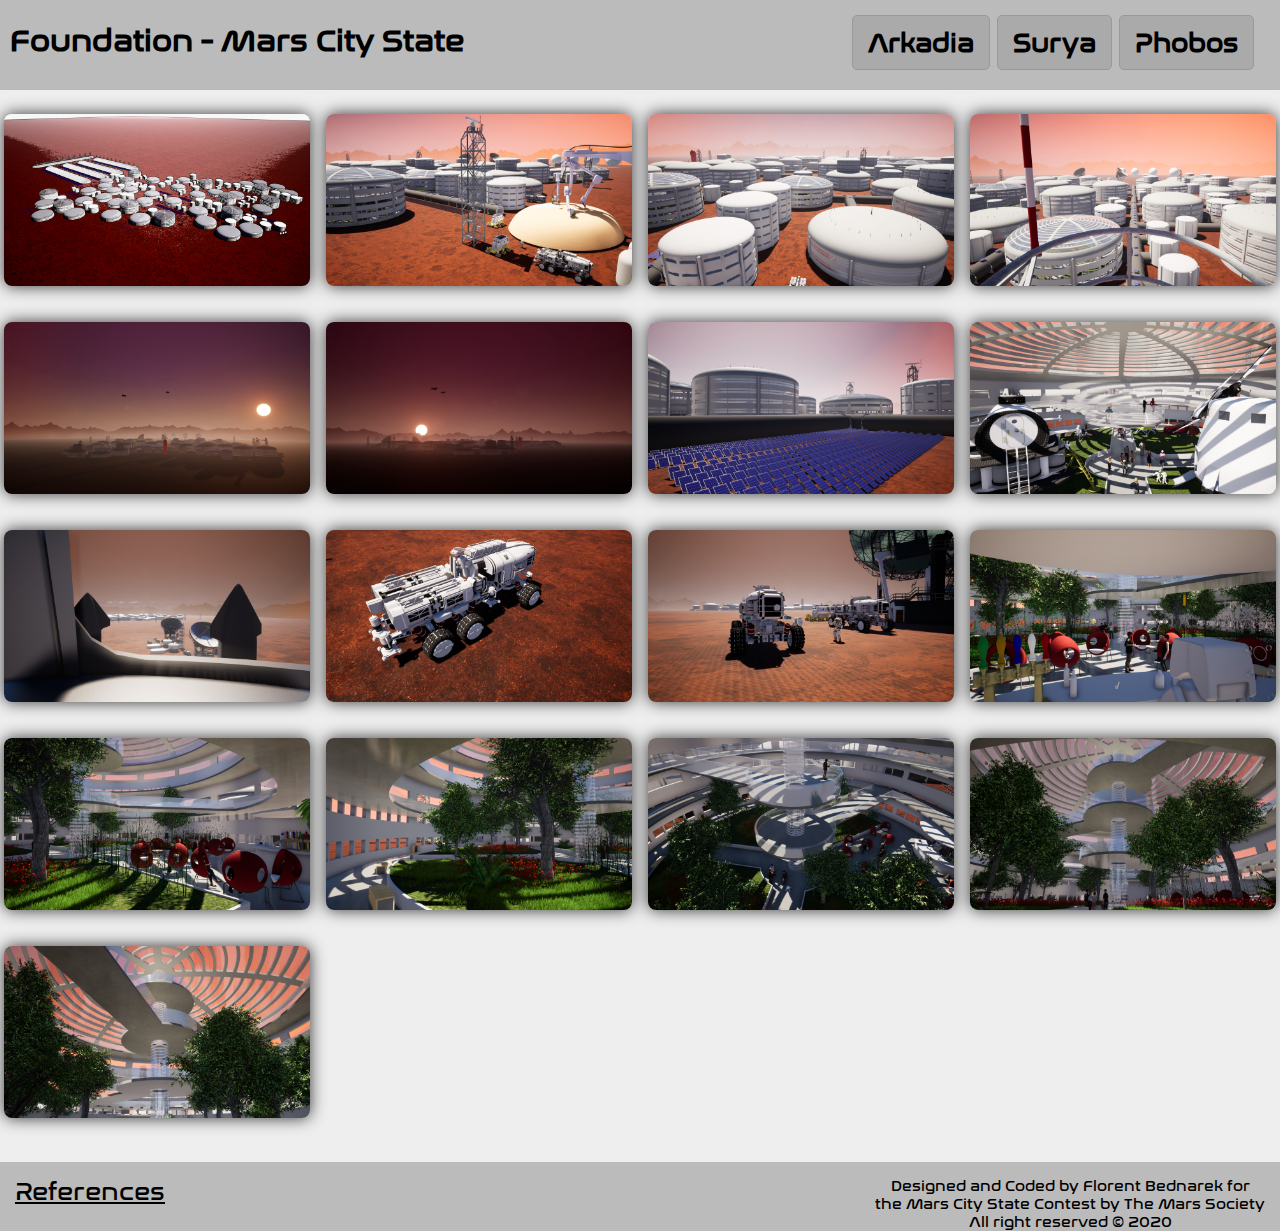
==== arkadia.html @ 6af7b9c8 "change background images and add share preview text and image" ====
<!DOCTYPE html>
<html lang="en">
<head>
    <!-- Global site tag (gtag.js) - Google Analytics -->
    <script async src="https://www.googletagmanager.com/gtag/js?id=UA-167516118-2"></script>
    <script>
      window.dataLayer = window.dataLayer || [];
      function gtag(){dataLayer.push(arguments);}
      gtag('js', new Date());

      gtag('config', 'UA-167516118-2');
    </script>



    <meta http-equiv="Cache-Control" content="no-cache, no-store, must-revalidate">
    <meta http-equiv="Pragma" content="no-cache">
    <meta http-equiv="Expires" content="0">
    <meta charset="UTF-8">
    <meta name="viewport" content="width=device-width, initial-scale=1.0">
    <meta http-equiv="X-UA-Compatible" content="ie=edge">
    <link rel="stylesheet" href="style.css">
    <title>Foundation - Arkadia</title>
</head>
<body>
    <div class="wrapper">
        <header> 
            <h1 class="hdr-title"><a href="index.html"> Foundation - Mars City State </a></h1>
            <ul class="hdr-link">
                <li class="underline"><a href="arkadia.html" >Arkadia</a></li>
                <li><a href="surya.html" >Surya</a></li>
                <li><a href="phobos.html">Phobos</a></li>

            </ul>
        </header>
        <div class="hiddenHeader">
        </div>

        <div id="gallery" class="gallery" >
            <script src="script.js"></script>

            <div class="gallery-item ">
                <div class="content"><img onload="load(this)" src="images/Arkadia/0.jpg" alt=""></div>
            </div>
            <div class="gallery-item ">
                <div class="content"><img onload="load(this)" src="images/Arkadia/1.jpg" alt=""></div>
            </div>
            <div class="gallery-item ">
                <div class="content"><img onload="load(this)" src="images/Arkadia/2.jpg" alt=""></div>
            </div>
            <div class="gallery-item ">
                <div class="content"><img onload="load(this)" src="images/Arkadia/3.jpg" alt=""></div>
            </div>
            <div class="gallery-item ">
                <div class="content"><img onload="load(this)" src="images/Arkadia/4.jpg" alt=""></div>
            </div>
            <div class="gallery-item ">
                <div class="content"><img onload="load(this)" src="images/Arkadia/5.jpg" alt=""></div>
            </div>
            <div class="gallery-item ">
                <div class="content"><img onload="load(this)" src="images/Arkadia/6.jpg" alt=""></div>
            </div>
            <div class="gallery-item ">
                <div class="content"><img onload="load(this)" src="images/Arkadia/7.jpg" alt=""></div>
            </div>
            <div class="gallery-item ">
                <div class="content"><img onload="load(this)" src="images/Arkadia/8.jpg" alt=""></div>
            </div>
            <div class="gallery-item ">
                <div class="content"><img onload="load(this)" src="images/Arkadia/9.jpg" alt=""></div>
            </div>
            <div class="gallery-item ">
                <div class="content"><img onload="load(this)" src="images/Arkadia/10.jpg" alt=""></div>
            </div>
            <div class="gallery-item ">
                <div class="content"><img onload="load(this)" src="images/Arkadia/11.jpg" alt=""></div>
            </div>
            <div class="gallery-item ">
                <div class="content"><img onload="load(this)" src="images/Arkadia/12.jpg" alt=""></div>
            </div>
            <div class="gallery-item ">
                <div class="content"><img onload="load(this)" src="images/Arkadia/13.jpg" alt=""></div>
            </div>
            <div class="gallery-item ">
                <div class="content"><img onload="load(this)" src="images/Arkadia/14.jpg" alt=""></div>
            </div>
            <div class="gallery-item ">
                <div class="content"><img onload="load(this)" src="images/Arkadia/15.jpg" alt=""></div>
            </div>
            <div class="gallery-item ">
                <div class="content"><img onload="load(this)" src="images/Arkadia/16.jpg" alt=""></div>
            </div>
            <div class="gallery-item ">
                <div class="content"><img onload="load(this)" src="images/Arkadia/17.jpg" alt=""></div>
            </div>
            <div class="gallery-item ">
                <div class="content"><img onload="load(this)" src="images/Arkadia/18.jpg" alt=""></div>
            </div>
            <div class="gallery-item ">
                <div class="content"><img onload="load(this)" src="images/Arkadia/19.jpg" alt=""></div>
            </div>
            <div class="gallery-item ">
                <div class="content"><img onload="load(this)" src="images/Arkadia/20.jpg" alt=""></div>
            </div>
            <div class="gallery-item ">
                <div class="content"><img onload="load(this)" src="images/Arkadia/21.jpg" alt=""></div>
            </div>
            <div class="gallery-item ">
                <div class="content"><img onload="load(this)" src="images/Arkadia/22.jpg" alt=""></div>
            </div>
            <div class="gallery-item ">
                <div class="content"><img onload="load(this)" src="images/Arkadia/23.jpg" alt=""></div>
            </div>
            <div class="gallery-item ">
                <div class="content"><img onload="load(this)" src="images/Arkadia/24.jpg" alt=""></div>
            </div>
            <div class="gallery-item ">
                <div class="content"><img onload="load(this)" src="images/Arkadia/25.jpg" alt=""></div>
            </div>

            
        </div>


        <footer>
            <div class="footer-main">
                <a href="references.html">References</a>
            </div>
            <div class="copyright">
                Designed and Coded by Florent Bednarek for<br>
                the Mars City State Contest by The Mars Society<br>
                All right reserved © 2020
            </div>
        </footer>
    </div>


    <script defer src="script.js"></script>

</body>
</html>
---- style.css ----
@font-face {
  font-family: nasalization;
  src:url(nasalization-free.regular.ttf);
}




body {
  background-color: #eee;
  font-family: "nasalization";
  font-size: calc(15px + 1vw);
  height: 100vh;
  width : 100%;
  margin : 0;


}
.wrapper {
  min-height: 100%;
  display: flex;
  flex-direction: column;
}


/* style header */
header {
  position: fixed;
  width: 100%;
  height: 10vh;
  background-color: #bbb;
  top :0;
  margin:0;
  z-index: 2;
  flex-shrink: 0 ;
}

h1 > a {
  text-decoration : none;
  color : black;
  z-index: 3;

}

h1 > a:hover {
  opacity : 0.5;
}

.underline {
  background-color: #999;
}

.hdr-title {
  margin:0;
  font-size: calc(17px + 1vw);
  padding-top: 2.5vh;
  padding-left : 10px;
}

.hdr-link {
  position: absolute;
  margin:0;
  padding: 0;
  top : 17%;
  height: 100%;
  text-align: right;
  left: 48%;
  width: 50%;

}

.hdr-link > li {
  display: inline-block;
  padding-left: 15px;
  padding-top: 10px;
  padding-right: 15px;
  padding-bottom: 10px;
  border : solid 1px #999;
  border-radius: 5px;
  background-color: #aaa;
  cursor: pointer;
}

.hdr-link > li > a {
  text-decoration: none;
  font-weight: bold;
  color : black;
  top : 0%;
  font-size : calc(13px + 1vw);
}

.hdr-link > li:hover {
  background-color: #999;
}

/* fin style header */


/* style body */



.hiddenHeader {
  flex-shrink: 0;
  height: 10vh;
}

.main-content {
  
  padding-top: 20px;
  padding-bottom: 20px;

  flex-grow: 1;

  background-image: url('images/fond1.jpg');
  background-size: cover;
  background-repeat: none;
  background-attachment: fixed;
  background-position: center;
  background-repeat: no-repeat;


}

.summary {
  width :90%;
  border : solid #ccc 1px;
  border-top-left-radius: 5px;
  border-top-right-radius: 5px;
  border-bottom: solid 2px #777;
  background-color : rgba(204,204,204,0.7);
  /*font-size : calc(10px + 1vw);*/
  margin : auto;
  padding : 10px;
}



h2 {
  padding:0;
  margin:10px;
}

.video {

  width: 90%;

  background-color:  rgba(204,204,204,0.7);
  border-left: solid 1px #ccc;
  border-right: solid 1px #ccc;
  margin: auto;
  padding: 10px;
}

video {
  width: 70%;
  margin-left : calc(15% - 10px);
}

.speak {
  width: 90%;
  background-color:  rgba(204,204,204,0.7);
  border-left: solid 1px #ccc;
  border-top : solid 2px #777;
  border-right: solid 1px #ccc;
  margin: auto;
  padding: 10px;
}



.team {
  font-size : calc(5px + 1vw);
  text-align: center;
  width :90%;
  margin: auto;
  padding: 10px;
  background-color:  rgba(204,204,204,0.7);

  border: solid 1px #ccc;
  border-bottom-left-radius: 5px;
  border-bottom-right-radius: 5px;
  border-top : solid 2px #777;
}

.team > h2 {
  padding:0;
  margin:10px;
  text-align: left;
  font-size: calc(22px + 1vw);
}

.team > div{
  margin-left: 15px;
  display: inline-block;
  text-align: center;

}

.people > img {
  height: 300px;
  width: auto;  
}

.people > p {
  font-size: 20px;
}
/* fin style body*/


/* style references */

.reference-main {
  padding-top: 20px;
  padding-bottom: 20px;

  flex-grow: 1;

  background-image: url('images/fond2.jpg');
  background-size: cover;
  background-repeat: no-repeat;
  background-repeat: none;
  background-attachment: fixed;
  background-position: center;
}

.references-box {
  background-color: rgb(204,204,204,0.7);
  border :solid #ccc 1px;
  border-radius: 5px;
  width: 90%;
  margin: auto;
  margin-bottom: 20px;
}

.references-box > h2 {
  padding:0;
  margin:10px;
  text-align: left;
  font-size: calc(22px + 1vw);

}

.reference-list {

}
.reference-list > li{
  margin-top: 20px;
}


.break {
    word-break: break-all;
}
/* fin style references */



/* style gallery*/



.hello {
  opacity: 1 !important;
}
.full {
  position: fixed;
  left: 0;
  top: 0;
  width: 100%;
  height: 100%;
  z-index: 10;
}
.full .content {
  background-color: rgba(0,0,0,0.75) !important;
  height: 100%;
  width: 100%;

  display: grid;
}
.full .content img {
  left: 50%;
  transform: translate3d(0, 0, 0);
  max-width: 80%;
  max-height: 80%;
  margin: auto;
}
.byebye {
  opacity: 0;
}
.byebye:hover {
  transform: scale(0.2) !important;
}
.gallery {
  flex-grow: 1;
  margin-top : 20px;
  margin-bottom : 20px;
  display: grid;
  grid-column-gap: 8px;
  grid-row-gap: 8px;
  grid-template-columns: repeat(auto-fill, minmax(250px, 1fr));
  grid-auto-rows: 8px;
}
.gallery img {
  max-width: 100%;
  border-radius: 8px;
  box-shadow: 0 0 16px #333;
  transition: all 1.5s ease;
}
.gallery img:hover {
  box-shadow: 0 0 32px #333;
}
.gallery .content {
  padding: 4px;
}
.gallery .gallery-item {
  transition: grid-row-start 300ms linear;
  transition: transform 300ms ease;
  transition: all 0.5s ease;
  cursor: pointer;
}
.gallery .gallery-item:hover {
  transform: scale(1.025);
}
@media (max-width: 600px) {
  .gallery {
    grid-template-columns: repeat(auto-fill, minmax(30%, 1fr));
  }
}
@media (max-width: 400px) {
  .gallery {
    grid-template-columns: repeat(auto-fill, minmax(50%, 1fr));
  }
}
/* fin style gallery*/


/* style footer*/



footer {
  flex-shrink: 0;
  margin:0;
  width:  100%;
  height: 11%;
  background-color: #bbb;
}

.copyright {
  margin : 0;
  padding-right:   15px;
  padding-top : 15px;
  font-size:  15px;
  float:  right;      
  text-align: center;
}

.footer-main {
  margin-top:15px;
  margin-left: 15px;
  width: 50%;
  font-size: calc(12px + 1vw);
  float: left;
}

.footer-main > a {
  color: black;
}

.footer-main > a:hover {
  opacity: 0.5;
}
  

/* fin style footer*/



@media only screen and (max-device-width: 795px) {
      .hdr-link {
        top : 40%;
        text-align: left;
        width: 95%;
        left: 10px;
      }
      li {
        margin-top: 10px;
      }
      header {
        height: 14vh;
      }
      .hiddenHeader {
        height: 14vh;
      }

      .footer-main{
        width: 95%;
        text-align: center;
      }

      .copyright {
        margin-left: 20px;
        float: left;
      }
      footer {
        height: 22vh;
      }
      video {
       width: 100%;
       margin:0;
      }
}
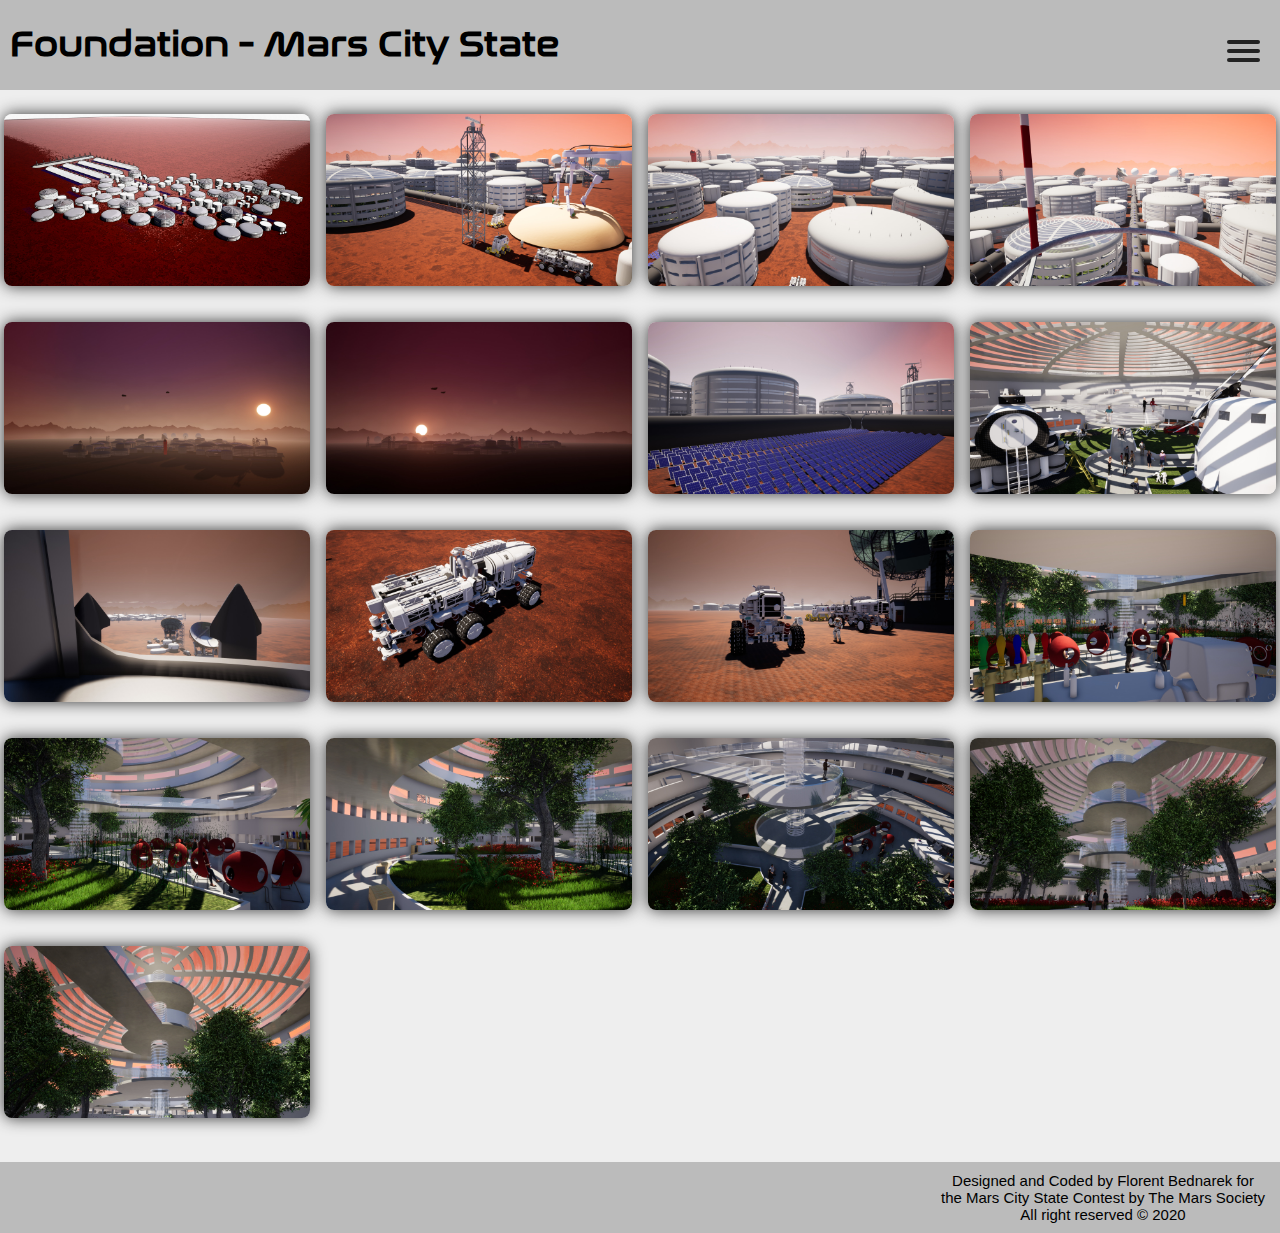
==== commit a79f6d05: "change menu to hamburger" ====
--- a/arkadia.html
+++ b/arkadia.html
@@ -19,6 +19,11 @@
     <meta charset="UTF-8">
     <meta name="viewport" content="width=device-width, initial-scale=1.0">
     <meta http-equiv="X-UA-Compatible" content="ie=edge">
+
+    <meta property="og:title" content="Foundation - Mars city state">
+    <meta property="og:image" content="images/fond2.jpg">   
+    <meta property="og:description" content="The Foundation Team proudly presents our City-State Design, submitted to the Mars Society for the 2020 Mars City-State Design Contest.">
+
     <link rel="stylesheet" href="style.css">
     <title>Foundation - Arkadia</title>
 </head>
@@ -26,12 +31,21 @@
     <div class="wrapper">
         <header> 
             <h1 class="hdr-title"><a href="index.html"> Foundation - Mars City State </a></h1>
-            <ul class="hdr-link">
-                <li class="underline"><a href="arkadia.html" >Arkadia</a></li>
-                <li><a href="surya.html" >Surya</a></li>
-                <li><a href="phobos.html">Phobos</a></li>
-
-            </ul>
+            <div id="menuToggle">
+                
+                <input type="checkbox" />
+                
+                <span></span>
+                <span></span>
+                <span></span>
+                
+                <ul id="menu">
+                    <a href="arkadia.html"><li>Arkadia</li></a>
+                    <a href="surya.html"><li>Surya</li></a>
+                    <a href="phobos.html"><li>Phobos</li></a>
+                    <a href="references.html"><li>References</li></a>
+                </ul>
+            </div>
         </header>
         <div class="hiddenHeader">
         </div>
@@ -123,9 +137,7 @@
 
 
         <footer>
-            <div class="footer-main">
-                <a href="references.html">References</a>
-            </div>
+            
             <div class="copyright">
                 Designed and Coded by Florent Bednarek for<br>
                 the Mars City State Contest by The Mars Society<br>
--- a/style.css
+++ b/style.css
@@ -5,11 +5,9 @@
 }
 
 
-
-
 body {
   background-color: #eee;
-  font-family: "nasalization";
+  font-family: "Helvetica";
   font-size: calc(15px + 1vw);
   height: 100vh;
   width : 100%;
@@ -26,6 +24,7 @@
 
 /* style header */
 header {
+  display: block;
   position: fixed;
   width: 100%;
   height: 10vh;
@@ -53,48 +52,166 @@
 
 .hdr-title {
   margin:0;
-  font-size: calc(17px + 1vw);
+  float: left;
+  font-family: "nasalization";
+  font-size: calc(17px + 1.5vw);
   padding-top: 2.5vh;
   padding-left : 10px;
-}
-
-.hdr-link {
+  width: 80% 
+}
+
+
+/* fin style header */
+
+#menuToggle
+{
+  display: inline-block;
+  float: right;
+  position: relative;
+   
+  margin-right: 20px;
+  margin-top: 40px;
+  top
+  z-index: 10;
+  
+  -webkit-user-select: none;
+  user-select: none;
+}
+
+#menuToggle a
+{
+  text-decoration: none;
+  color: #232323;
+  
+  transition: color 0.3s ease;
+}
+
+#menuToggle a:hover
+{
+  color: tomato;
+}
+
+
+#menuToggle input
+{
+  display: block;
+  width: 40px;
+  height: 32px;
   position: absolute;
-  margin:0;
-  padding: 0;
-  top : 17%;
-  height: 100%;
-  text-align: right;
-  left: 48%;
-  width: 50%;
-
-}
-
-.hdr-link > li {
-  display: inline-block;
-  padding-left: 15px;
-  padding-top: 10px;
-  padding-right: 15px;
-  padding-bottom: 10px;
-  border : solid 1px #999;
-  border-radius: 5px;
-  background-color: #aaa;
+  top: -7px;
+  left: -5px;
+  
   cursor: pointer;
-}
-
-.hdr-link > li > a {
-  text-decoration: none;
-  font-weight: bold;
-  color : black;
-  top : 0%;
-  font-size : calc(13px + 1vw);
-}
-
-.hdr-link > li:hover {
-  background-color: #999;
-}
-
-/* fin style header */
+  
+  opacity: 0; /* hide this */
+  z-index: 2; /* and place it over the hamburger */
+  
+  -webkit-touch-callout: none;
+}
+
+/*
+ * Just a quick hamburger
+ */
+#menuToggle span
+{
+  display: block;
+  width: 33px;
+  height: 4px;
+  margin-bottom: 5px;
+  position: relative;
+  
+  background: #232323;
+  border-radius: 3px;
+  
+  z-index: 1;
+  
+  transform-origin: 4px 0px;
+  
+  transition: transform 0.5s cubic-bezier(0.77,0.2,0.05,1.0),
+              background 0.5s cubic-bezier(0.77,0.2,0.05,1.0),
+              opacity 0.55s ease;
+}
+
+#menuToggle span:first-child
+{
+  transform-origin: 0% 0%;
+}
+
+#menuToggle span:nth-last-child(2)
+{
+  transform-origin: 0% 100%;
+}
+
+/* 
+ * Transform all the slices of hamburger
+ * into a crossmark.
+ */
+#menuToggle input:checked ~ span
+{
+  opacity: 1;
+  transform: rotate(45deg) translate(-2px, -1px);
+  background: #232323;
+}
+
+/*
+ * But let's hide the middle one.
+ */
+#menuToggle input:checked ~ span:nth-last-child(3)
+{
+  opacity: 0;
+  transform: rotate(0deg) scale(0.2, 0.2);
+}
+
+/*
+ * Ohyeah and the last one should go the other direction
+ */
+#menuToggle input:checked ~ span:nth-last-child(2)
+{
+  transform: rotate(-45deg) translate(0, -1px);
+}
+
+/*
+ * Make this absolute positioned
+ * at the top left of the screen
+ */
+#menu
+{
+  position: absolute;
+  width: 250px;
+  margin: calc(10vh - 40px - 27px) 0 0 -136px;
+  padding: 35px;
+  padding-top: 15px;
+  
+  background: #ededed;
+  list-style-type: none;
+  -webkit-font-smoothing: antialiased;
+  /* to stop flickering of text in safari */
+  
+  transform-origin: 0% 0%;
+  transform: translate(100%, 0);
+  
+  transition: transform 0.5s cubic-bezier(0.77,0.2,0.05,1.0);
+}
+
+#menu li
+{
+  padding: 10px 0;
+  font-size: 22px;
+}
+
+/*
+ * And let's slide it in from the left
+ */
+#menuToggle input:checked ~ ul
+{
+  transform: none;
+}
+
+
+
+
+
+
 
 
 /* style body */
@@ -124,12 +241,12 @@
 }
 
 .summary {
-  width :90%;
+  width :70%;
   border : solid #ccc 1px;
   border-top-left-radius: 5px;
   border-top-right-radius: 5px;
   border-bottom: solid 2px #777;
-  background-color : rgba(204,204,204,0.7);
+  background-color : rgba(204,204,204,0.6);
   /*font-size : calc(10px + 1vw);*/
   margin : auto;
   padding : 10px;
@@ -144,9 +261,9 @@
 
 .video {
 
-  width: 90%;
-
-  background-color:  rgba(204,204,204,0.7);
+  width: 70%;
+
+  background-color:  rgba(204,204,204,0.6);
   border-left: solid 1px #ccc;
   border-right: solid 1px #ccc;
   margin: auto;
@@ -154,13 +271,13 @@
 }
 
 video {
+  width: 95%;
+  margin-left : calc(2.5%);
+}
+
+.speak {
   width: 70%;
-  margin-left : calc(15% - 10px);
-}
-
-.speak {
-  width: 90%;
-  background-color:  rgba(204,204,204,0.7);
+  background-color:  rgba(204,204,204,0.6);
   border-left: solid 1px #ccc;
   border-top : solid 2px #777;
   border-right: solid 1px #ccc;
@@ -173,10 +290,10 @@
 .team {
   font-size : calc(5px + 1vw);
   text-align: center;
-  width :90%;
+  width :70%;
   margin: auto;
   padding: 10px;
-  background-color:  rgba(204,204,204,0.7);
+  background-color:  rgba(204,204,204,0.6);
 
   border: solid 1px #ccc;
   border-bottom-left-radius: 5px;
@@ -214,6 +331,8 @@
 .reference-main {
   padding-top: 20px;
   padding-bottom: 20px;
+
+  font-size: calc(5px + 1vw);
 
   flex-grow: 1;
 
@@ -226,7 +345,7 @@
 }
 
 .references-box {
-  background-color: rgb(204,204,204,0.7);
+  background-color: rgb(204,204,204,0.6);
   border :solid #ccc 1px;
   border-radius: 5px;
   width: 90%;
@@ -238,7 +357,7 @@
   padding:0;
   margin:10px;
   text-align: left;
-  font-size: calc(22px + 1vw);
+  font-size: calc(10px + 1vw);
 
 }
 
@@ -344,34 +463,19 @@
   flex-shrink: 0;
   margin:0;
   width:  100%;
-  height: 11%;
+  height: 12%;
   background-color: #bbb;
 }
 
 .copyright {
   margin : 0;
-  padding-right:   15px;
-  padding-top : 15px;
+  padding-right: 15px;
+  padding-top : 10px;
+  padding-bottom: 10px;
   font-size:  15px;
   float:  right;      
   text-align: center;
 }
-
-.footer-main {
-  margin-top:15px;
-  margin-left: 15px;
-  width: 50%;
-  font-size: calc(12px + 1vw);
-  float: left;
-}
-
-.footer-main > a {
-  color: black;
-}
-
-.footer-main > a:hover {
-  opacity: 0.5;
-}
   
 
 /* fin style footer*/
@@ -379,37 +483,47 @@
 
 
 @media only screen and (max-device-width: 795px) {
-      .hdr-link {
-        top : 40%;
-        text-align: left;
-        width: 95%;
-        left: 10px;
-      }
-      li {
-        margin-top: 10px;
-      }
-      header {
-        height: 14vh;
-      }
-      .hiddenHeader {
-        height: 14vh;
-      }
-
-      .footer-main{
-        width: 95%;
-        text-align: center;
-      }
-
-      .copyright {
-        margin-left: 20px;
-        float: left;
-      }
-      footer {
-        height: 22vh;
-      }
-      video {
-       width: 100%;
-       margin:0;
-      }
-}
-
+  
+  header {
+    height: 14vh;
+  }
+  .hiddenHeader {
+    height: 14vh;
+  }
+  #menu {
+    margin: calc(14vh - 40px - 27px) 0 0 -136px;
+
+  }
+  .summary {
+    width: 90%;
+  }
+  .video {
+    width: 90%;
+  }
+  .speak { 
+    width: 90%;  
+  }
+  .team {
+    width: 90%;  
+  }
+
+  .copyright {
+    margin-left: 20px;
+    float: left;
+  }
+  video {
+   width: 100%;
+   margin:0;
+  }
+}
+
+
+@media only screen and (max-device-height: 630px) {
+  #menuToggle {
+    margin-top: 15px;
+  }
+  #menu {
+    margin: calc(14vh - 15px - 27px) 0 0 -136px;
+
+  }
+}
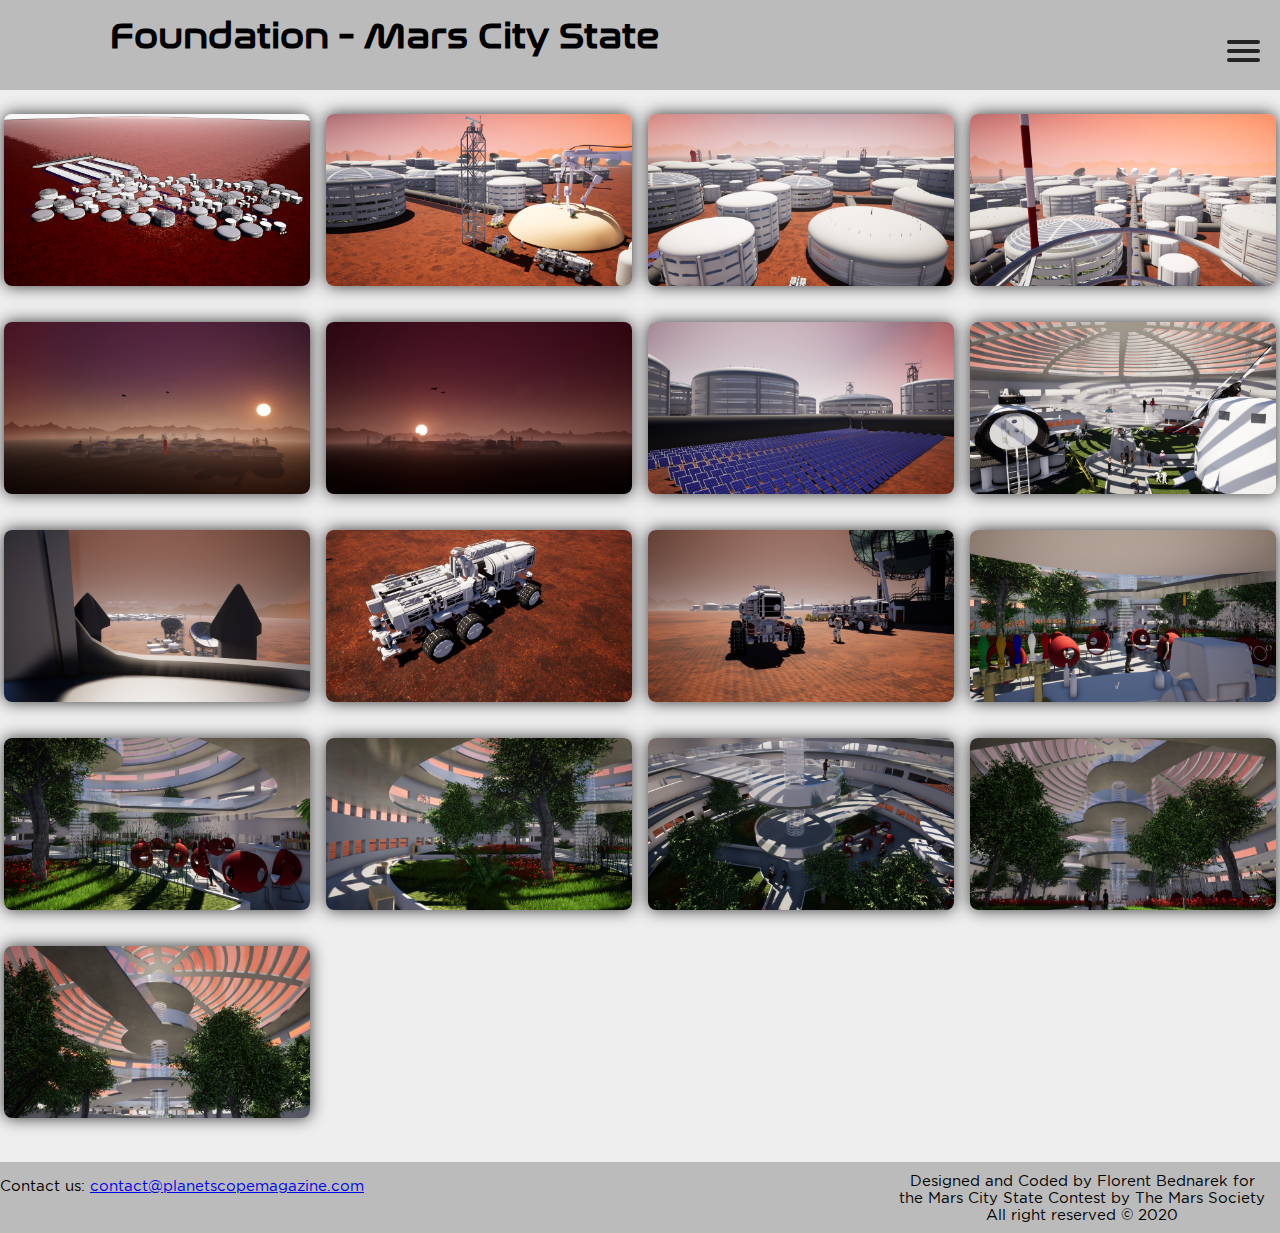
==== commit be48c7db: "add contact adress ans change video2" ====
--- a/arkadia.html
+++ b/arkadia.html
@@ -40,9 +40,10 @@
                 <span></span>
                 
                 <ul id="menu">
-                    <a href="arkadia.html"><li>Arkadia</li></a>
-                    <a href="surya.html"><li>Surya</li></a>
-                    <a href="phobos.html"><li>Phobos</li></a>
+                    <a href="index.html"><li>Home page</li></a>
+                    <a href="arkadia.html"><li>City of Arkadia</li></a>
+                    <a href="surya.html"><li>City of Surya</li></a>
+                    <a href="phobos.html"><li>Phobos Station</li></a>
                     <a href="references.html"><li>References</li></a>
                 </ul>
             </div>
@@ -137,7 +138,9 @@
 
 
         <footer>
-            
+            <div class="contact">
+                Contact us: <a href="mailto:contact@planetscopemagazine.com">contact@planetscopemagazine.com</a>
+            </div>
             <div class="copyright">
                 Designed and Coded by Florent Bednarek for<br>
                 the Mars City State Contest by The Mars Society<br>
--- a/style.css
+++ b/style.css
@@ -4,17 +4,27 @@
   src:url(nasalization-free.regular.ttf);
 }
 
+@font-face {
+  font-family: gotham-book;
+  src:url(HomepageBaukasten-Book.ttf);
+}
+
+@font-face {
+  font-family: gotham-black;
+  src:url(Metropolis-Black.otf);
+}
+
+
 
 body {
   background-color: #eee;
-  font-family: "Helvetica";
+  font-family: "gotham-book";
   font-size: calc(15px + 1vw);
   height: 100vh;
   width : 100%;
   margin : 0;
-
-
-}
+}
+
 .wrapper {
   min-height: 100%;
   display: flex;
@@ -50,13 +60,23 @@
   background-color: #999;
 }
 
+header > img {
+  position: absolute;
+  height: calc(10vh - 20px);
+  width: auto;
+  margin: 10px;
+  left: 0;
+  top: 0; 
+}
+
 .hdr-title {
+  display: inline;
   margin:0;
-  float: left;
+  line-height: 8vh;
   font-family: "nasalization";
   font-size: calc(17px + 1.5vw);
   padding-top: 2.5vh;
-  padding-left : 10px;
+  padding-left : calc(10vh + 20px);
   width: 80% 
 }
 
@@ -178,7 +198,7 @@
 {
   position: absolute;
   width: 250px;
-  margin: calc(10vh - 40px - 27px) 0 0 -136px;
+  margin: calc(10vh - 40px - 27px) 0 0 -167px;
   padding: 35px;
   padding-top: 15px;
   
@@ -257,6 +277,7 @@
 h2 {
   padding:0;
   margin:10px;
+  font-family: "gotham-black";
 }
 
 .video {
@@ -270,8 +291,10 @@
   padding: 10px;
 }
 
-video {
+iframe {
   width: 95%;
+  height: calc(9 / 16 * 70vw) ;
+  border: none;
   margin-left : calc(2.5%);
 }
 
@@ -348,7 +371,7 @@
   background-color: rgb(204,204,204,0.6);
   border :solid #ccc 1px;
   border-radius: 5px;
-  width: 90%;
+  width: 70%;
   margin: auto;
   margin-bottom: 20px;
 }
@@ -467,14 +490,25 @@
   background-color: #bbb;
 }
 
+.contact {
+  text-align: center;
+  margin : 0; 
+  margin-top: calc(5vh / 2 - 17.5px );
+  padding-right: 15px;
+  padding-top : 10px;
+  padding-bottom: 10px;
+  font-size:  15px;
+  float:  left;      
+}
+
 .copyright {
+  text-align: center;
   margin : 0;
   padding-right: 15px;
   padding-top : 10px;
   padding-bottom: 10px;
   font-size:  15px;
   float:  right;      
-  text-align: center;
 }
   
 
@@ -491,7 +525,7 @@
     height: 14vh;
   }
   #menu {
-    margin: calc(14vh - 40px - 27px) 0 0 -136px;
+    margin: calc(14vh - 40px - 27px  - 15px - 18px) 0 0 -167px;
 
   }
   .summary {
@@ -506,24 +540,37 @@
   .team {
     width: 90%;  
   }
-
+  .references-box {
+    width: 90%; 
+  }
   .copyright {
     margin-left: 20px;
     float: left;
   }
-  video {
+  iframe {
+    height: calc(9 / 16 * 90vw) ;
    width: 100%;
    margin:0;
   }
-}
-
-
-@media only screen and (max-device-height: 630px) {
+  header > img {
+    visibility: hidden;
+    width: 0px;
+    margin: 0;
+  }
+  .hdr-title {
+    padding-left : 5px;
+
+  }
   #menuToggle {
     margin-top: 15px;
   }
+}
+
+
+@media only screen and (max-device-height: 630px) {
+
   #menu {
-    margin: calc(14vh - 15px - 27px) 0 0 -136px;
-
-  }
-}
+    margin: calc(14vh - 15px - 27px) 0 0 -167px;
+
+  }
+}
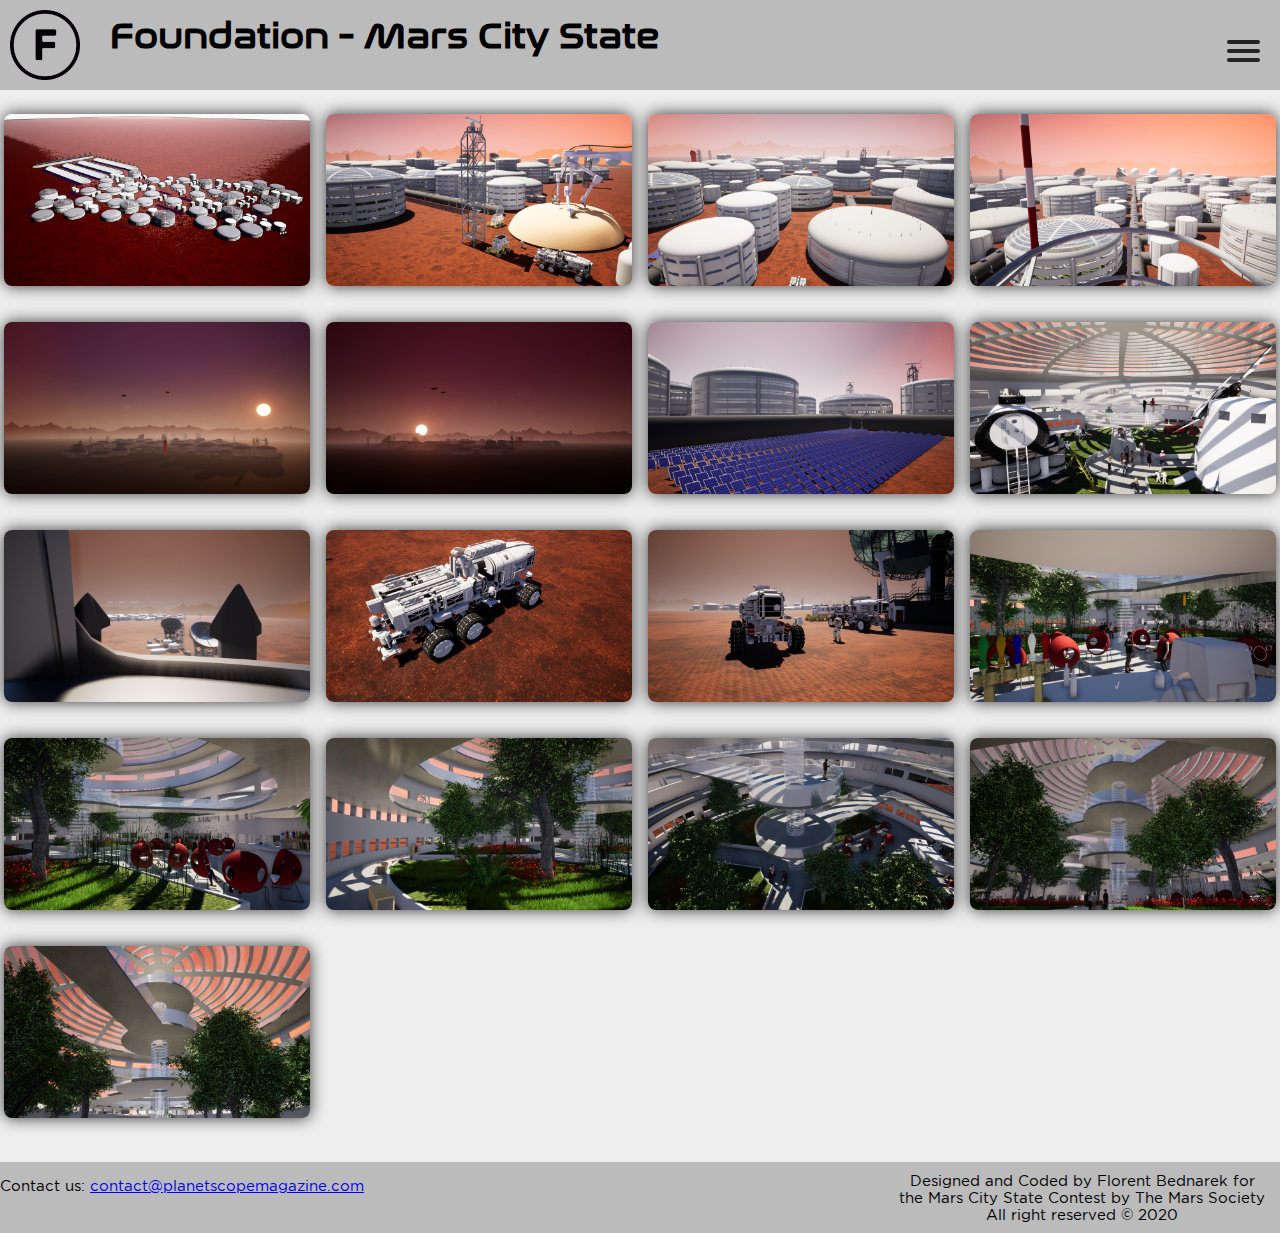
==== commit 620de383: "add logo to every pages" ====
--- a/arkadia.html
+++ b/arkadia.html
@@ -24,12 +24,14 @@
     <meta property="og:image" content="images/fond2.jpg">   
     <meta property="og:description" content="The Foundation Team proudly presents our City-State Design, submitted to the Mars Society for the 2020 Mars City-State Design Contest.">
 
+    <link rel="icon" href="images/F.png">
     <link rel="stylesheet" href="style.css">
     <title>Foundation - Arkadia</title>
 </head>
 <body>
     <div class="wrapper">
         <header> 
+            <img src="images/F.png"></img> 
             <h1 class="hdr-title"><a href="index.html"> Foundation - Mars City State </a></h1>
             <div id="menuToggle">
                 
